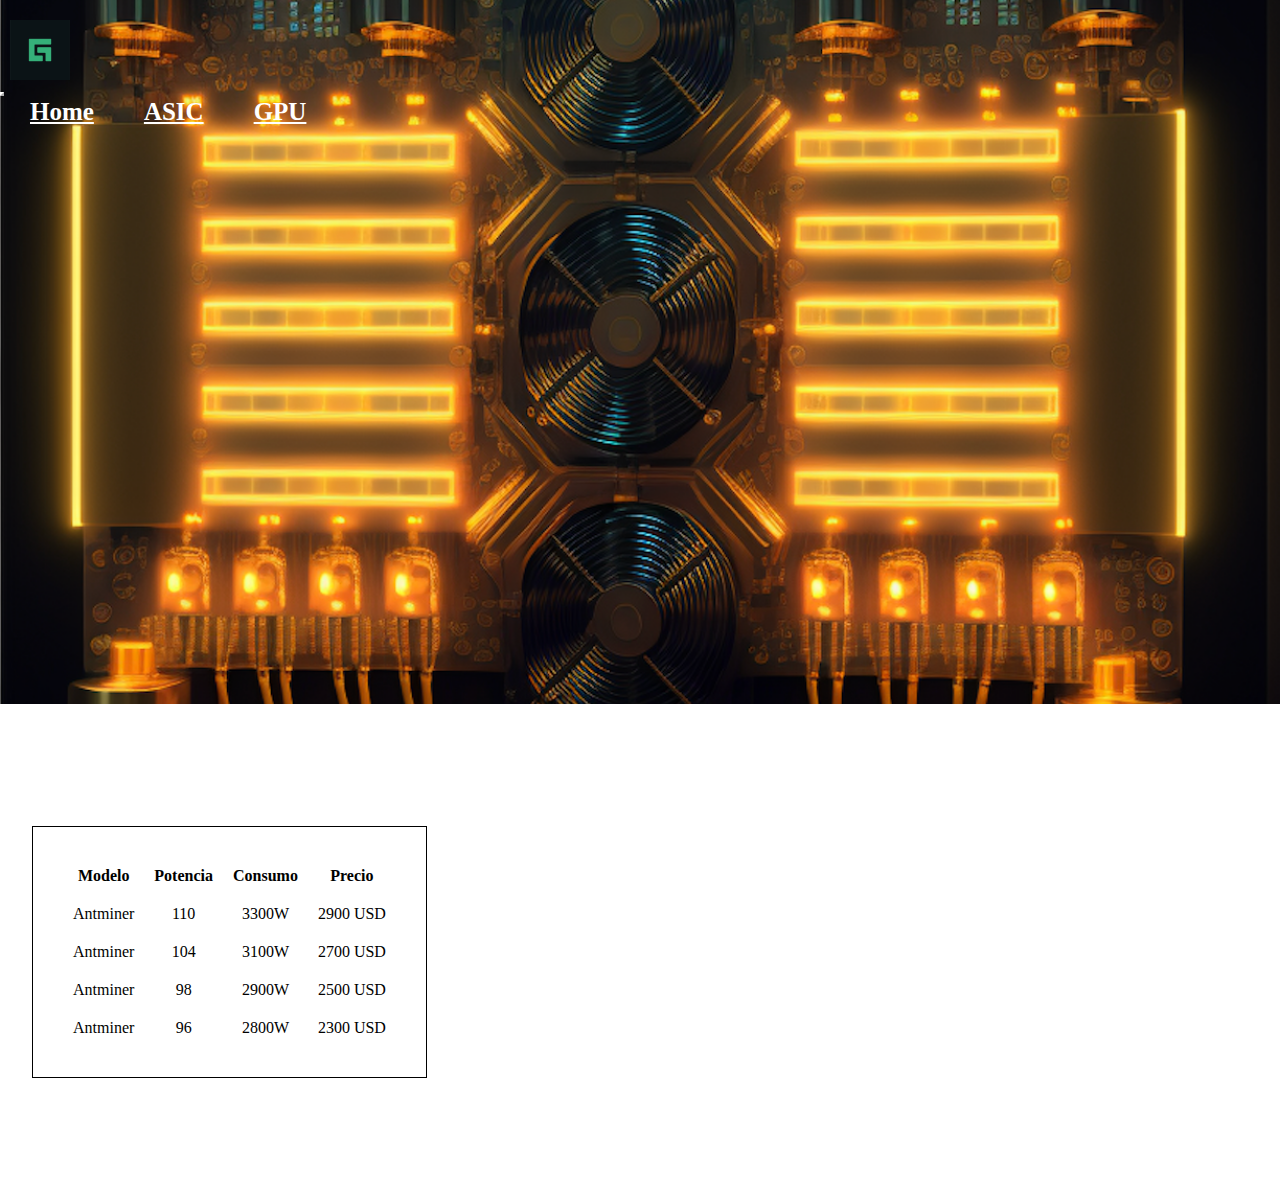
==== pages/asic.html @ 9ba6e0c6 "primera version" ====
<!DOCTYPE html>
<html lang="en">
<head>
    <meta charset="UTF-8">
    <meta http-equiv="X-UA-Compatible" content="IE=edge">
    <meta name="viewport" content="width=device-width, initial-scale=1.0">
    <link href="https://cdn.jsdelivr.net/npm/bootstrap@5.3.0-alpha1/dist/css/bootstrap.min.css" rel="stylesheet" integrity="sha384-GLhlTQ8iRABdZLl6O3oVMWSktQOp6b7In1Zl3/Jr59b6EGGoI1aFkw7cmDA6j6gD" crossorigin="anonymous">
    <link rel="stylesheet" href="../css/estilos.css">
    <title>Document</title>
</head>
<body>
    <header>
      <div class="nav-asic">
        <nav class="navbar navbar-expand-lg navbar-light">
            <div class="container-fluid">
              <a class="navbar-brand me-auto" href="../index.html">
                <img src="../images/Logo2.jpeg" width="60" height="60" alt="">
              </a>    
              <button class="navbar-toggler" type="button" data-bs-toggle="collapse" data-bs-target="#navbarNav" aria-controls="navbarNav" aria-expanded="false" aria-label="Toggle navigation">
                <span class="navbar-toggler-icon"></span>
              </button>
              <div class="collapse navbar-collapse justify-content-end"  id="navbarNav">
                <div class="navbar-nav">
                  <a class="nav-link active" aria-current="page" href="../index.html">Home</a>
                  <a class="nav-link" href="../pages/asic.html">ASIC</a>
                  <a class="nav-link" href="../pages/gpu.html">GPU</a>

                </div>
              </div>
            </div>
        </nav>
    </header>

    <main>

        <section>
            <div class="container-about">
                <div class="us-box">
                    <table class="tabla-asic">
                        <tr>
                            <th>Modelo</th>
                            <th>Potencia</th>
                            <th>Consumo</th>
                            <th>Precio</th>
                        </tr>
                        <tr>
                            <td>Antminer</td>
                            <td>110</td>
                            <td>3300W</td>
                            <td>2900 USD</td>
                        </tr>
                        <tr>
                            <td>Antminer</td>
                            <td>104</td>
                            <td>3100W</td>
                            <td>2700 USD</td>
                        </tr>
                        <tr>
                            <td>Antminer</td>
                            <td>98</td>
                            <td>2900W</td>
                            <td>2500 USD</td>
                        </tr>
                        <tr>
                            <td>Antminer</td>
                            <td>96</td>
                            <td>2800W</td>
                            <td>2300 USD</td>
                        </tr>
                    </table>
                </div>
            
                <div class="caja-prestaciones">
                    <iframe height="300" src="https://www.youtube.com/embed/TpJzR4yf65M" title="Bitmain Antminer S19 Pro 110TH/s Bitcoin Miner" frameborder="0" allow="accelerometer; autoplay; clipboard-write; encrypted-media; gyroscope; picture-in-picture; web-share" allowfullscreen></iframe>
                </div>

            </div>

        </section>
    </main>






    <script src="https://cdn.jsdelivr.net/npm/bootstrap@5.3.0-alpha1/dist/js/bootstrap.bundle.min.js" integrity="sha384-w76AqPfDkMBDXo30jS1Sgez6pr3x5MlQ1ZAGC+nuZB+EYdgRZgiwxhTBTkF7CXvN" crossorigin="anonymous"></script>
</body>
</html>
---- css/estilos.css ----
*{
    padding: 0%;
    margin: 0%;
    box-sizing: border-box;
}


.section-all{
    background-image:url(../images/22076005.jpg);
    background-position: center center;
    background-repeat: no-repeat;
    background-size: 100%;
    height: 55vw;
    width: 100vw;
    display: flex;
    flex-direction: column;
    justify-content: space-between;
}

.nav-asic {
    background-image: url(../images/asic.png);
    background-position: center center;
    background-repeat: no-repeat;
    background-size: 100%;
    height: 55vw;
    width: 100vw;
    display: flex;
    flex-direction: column;
    justify-content: space-between;
}

.nav-gpu {
    background-image: url(../images/gpu.png);
    background-position: center center;
    background-repeat: no-repeat;
    background-size: 100%;
    height: 55vw;
    width: 100vw;
    display: flex;
    flex-direction: column;
    justify-content: space-between;
}

.navbar-light .navbar-toggler-icon {
    border-color: white !important;
}

.navbar {
    padding-top: 20px;
    padding-bottom: 20px;
}
  
.navbar-brand {
    display: flex;
    align-items: center;
}

.navbar-brand img {
    margin-right: 20px;
    margin-left: 10px;
}

.navbar-toggler {
    border-color: white;
}

.navbar-toggler-icon {
    background-image: url('./images/hamburger-menu.png');
    background-repeat: no-repeat;
    width: 20px;
    height: 20px;
}
  
.navbar-toggler:focus .navbar-toggler-icon,
.navbar-toggler:active .navbar-toggler-icon,
.navbar-toggler:hover .navbar-toggler-icon {
    background-image: url('./images/hamburger-menu-hover.png');
}
  
.navbar-nav {
    display: flex;
    align-items: center;
}

.nav-link {
    margin-left: 30px;
    margin-right: 30px;
    color: #fffbfb;
    font-size: 100px;
    font-weight: 600;
}

.navbar-nav .nav-link {
    color: white !important;
    font-size: 25px;
    margin-right: 20px;
    
    
    
}

.navbar-light .navbar-toggler-icon {
    background-image: url("data:image/svg+xml,%3csvg viewBox='0 0 30 30' xmlns='http://www.w3.org/2000/svg'%3e%3cpath stroke='rgba(255, 255, 255, 0.5)' stroke-width='2' stroke-linecap='round' stroke-miterlimit='10' d='M4 7h22M4 15h22M4 23h22'/%3e%3c/svg%3e");
}

.btn {
    font-size: 25px;
    background-color: white;
    color: black;
    border-radius: 1pc;
    margin: 30px 40px 60px;
}

.btn-cont button:hover {
    background-color: rgb(93, 9, 93);
    color: white;
}

.container-start {
    margin: 10px;
    display: flex;
    flex-direction: column;
    align-items: center;
    gap: 24px;
}




@media (max-width: 991.98px) {
    .navbar-collapse {
        background-color: rgba(93, 14, 184, 0.772);
        top: 0;
        left: 0;
        right: 0;
        bottom: 0;
        z-index: 1000;   
    }

    .navbar-nav {
      margin-top: 20px; 
      flex-direction: column;
    }
    .nav-link {
      margin: 0px;
      padding-top: 12px
    }

    .btn-cont {

    }
}

.container {
    overflow: hidden;      
}

.slider {
    animation: slidein 30s linear infinite;
    white-space: nowrap;
}

.logos {
    width: 100%;
    display: inline-block;
}

.logos img {
    width: 50px;
    margin: 0 15px;
}

.fab {
    width: calc(1% / 5);

}

.container-hero {
    margin: 4rem auto ;
    display: flex;
    align-items: center;
    padding: 32px;
  
}

.img-spec {
    margin-bottom: 2rem;
}

.some-text {
    padding-right: 10rem;
    display: flex;
    align-items: center;

}

form{
    display: flex;
    flex-direction: column;
    max-width: 400px;
    font-weight: bold;
}

input{
    padding: 8px;    
    background-color: transparent;
    color: black;
    margin: 10px 0 10px 0 ;
    
}

.btn-2{
    padding: 8px 24px;
    margin: 2rem;
    border-radius: 8pc;
    background-color: transparent;
    color: black;
    font-size: larger;
    font-weight: bolder;
}

.container-about{
    margin:64px 0;
    padding: 32px;
    display: flex;
    align-items: center;
    gap: 32px;

}

.us-box{
    color: black; 
}

.tabla-asic{
    border: 1px solid black;
    padding: 20px;
    text-align: center;
    border-spacing: 20px;     
}



@keyframes slidein {
    from {
      transform: translate3d(0, 0, 0);
    }
    to {
      transform: translate3d(-100%, 0, 0);
    }
}

@keyframes fade-in {
    0% {
      opacity: 0;
    }
    100% {
      opacity: 1;
    }
}
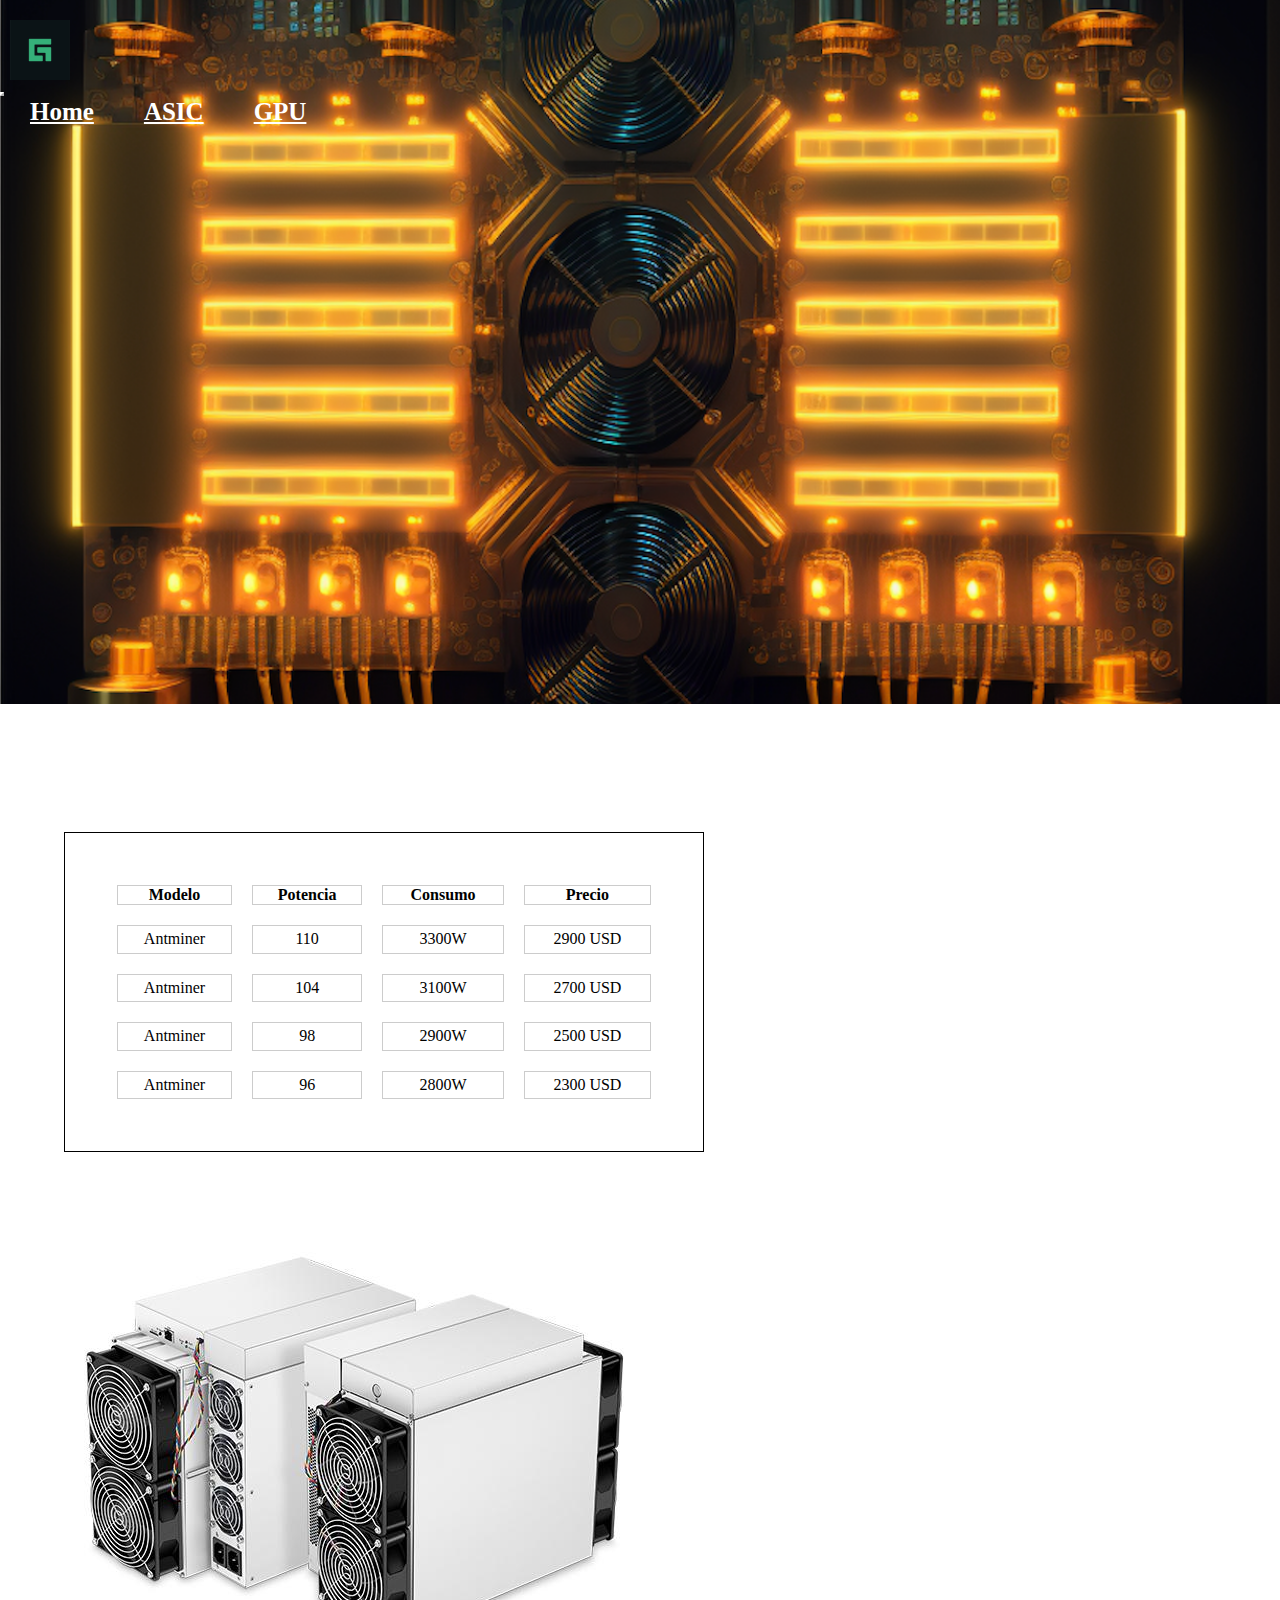
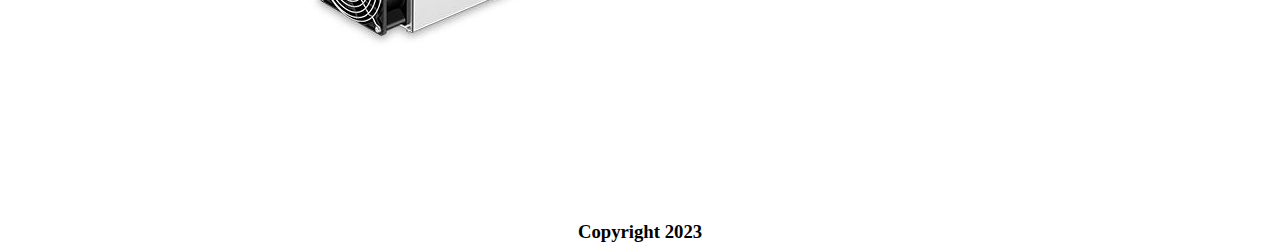
==== commit bfe43f85: "tercera" ====
--- a/pages/asic.html
+++ b/pages/asic.html
@@ -9,81 +9,90 @@
     <title>Document</title>
 </head>
 <body>
-    <header>
-      <div class="nav-asic">
-        <nav class="navbar navbar-expand-lg navbar-light">
-            <div class="container-fluid">
-              <a class="navbar-brand me-auto" href="../index.html">
-                <img src="../images/Logo2.jpeg" width="60" height="60" alt="">
-              </a>    
-              <button class="navbar-toggler" type="button" data-bs-toggle="collapse" data-bs-target="#navbarNav" aria-controls="navbarNav" aria-expanded="false" aria-label="Toggle navigation">
-                <span class="navbar-toggler-icon"></span>
-              </button>
-              <div class="collapse navbar-collapse justify-content-end"  id="navbarNav">
-                <div class="navbar-nav">
-                  <a class="nav-link active" aria-current="page" href="../index.html">Home</a>
-                  <a class="nav-link" href="../pages/asic.html">ASIC</a>
-                  <a class="nav-link" href="../pages/gpu.html">GPU</a>
+        <header>
+        <div class="nav-asic">
+            <nav class="navbar navbar-expand-lg navbar-light">
+                <div class="container-fluid">
+                <a class="navbar-brand me-auto" href="../index.html">
+                    <img src="../images/Logo2.jpeg" width="60" height="60" alt="">
+                </a>    
+                <button class="navbar-toggler" type="button" data-bs-toggle="collapse" data-bs-target="#navbarNav" aria-controls="navbarNav" aria-expanded="false" aria-label="Toggle navigation">
+                    <span class="navbar-toggler-icon"></span>
+                </button>
+                <div class="collapse navbar-collapse justify-content-end"  id="navbarNav">
+                    <div class="navbar-nav">
+                    <a class="nav-link active" aria-current="page" href="../index.html">Home</a>
+                    <a class="nav-link" href="../pages/asic.html">ASIC</a>
+                    <a class="nav-link" href="../pages/gpu.html">GPU</a>
 
+                    </div>
                 </div>
-              </div>
-            </div>
-        </nav>
-    </header>
+                </div>
+            </nav>
+        </header>
 
-    <main>
-
-        <section>
-            <div class="container-about">
-                <div class="us-box">
-                    <table class="tabla-asic">
-                        <tr>
-                            <th>Modelo</th>
-                            <th>Potencia</th>
-                            <th>Consumo</th>
-                            <th>Precio</th>
-                        </tr>
-                        <tr>
-                            <td>Antminer</td>
-                            <td>110</td>
-                            <td>3300W</td>
-                            <td>2900 USD</td>
-                        </tr>
-                        <tr>
-                            <td>Antminer</td>
-                            <td>104</td>
-                            <td>3100W</td>
-                            <td>2700 USD</td>
-                        </tr>
-                        <tr>
-                            <td>Antminer</td>
-                            <td>98</td>
-                            <td>2900W</td>
-                            <td>2500 USD</td>
-                        </tr>
-                        <tr>
-                            <td>Antminer</td>
-                            <td>96</td>
-                            <td>2800W</td>
-                            <td>2300 USD</td>
-                        </tr>
-                    </table>
+        <main class="container-about">
+            <section class="us-row">
+                <div class="row align-items-center">
+                        <div class="col-md-6">
+                            <div class="us-box">
+                                <table class="tabla-asic">
+                                    <thead>
+                                        <tr>
+                                            <th>Modelo</th>
+                                            <th>Potencia</th>
+                                            <th>Consumo</th>
+                                            <th>Precio</th>
+                                        </tr>
+                                    </thead>
+                                    <tbody class="table-group-divider">
+                                        <tr>
+                                            <td>Antminer</td>
+                                            <td>110</td>
+                                            <td>3300W</td>
+                                            <td>2900 USD</td>
+                                        </tr>
+                                        <tr>
+                                            <td>Antminer</td>
+                                            <td>104</td>
+                                            <td>3100W</td>
+                                            <td>2700 USD</td>
+                                        </tr>
+                                        <tr>
+                                            <td>Antminer</td>
+                                            <td>98</td>
+                                            <td>2900W</td>
+                                            <td>2500 USD</td>
+                                        </tr>
+                                        <tr>
+                                            <td>Antminer</td>
+                                            <td>96</td>
+                                            <td>2800W</td>
+                                            <td>2300 USD</td>
+                                        </tr>
+                                    </tbody>
+                                </table>
+                            </div>
+                        </div>
+                        <div class="col-md-6">
+                            <div class="image-asic">
+                                <img src="../images/1858fd49-a873-4649-a299-a3254d618a24_540.jpg" alt="">
+                            </div>
+                        </div>
                 </div>
-            
-                <div class="caja-prestaciones">
-                    <iframe height="300" src="https://www.youtube.com/embed/TpJzR4yf65M" title="Bitmain Antminer S19 Pro 110TH/s Bitcoin Miner" frameborder="0" allow="accelerometer; autoplay; clipboard-write; encrypted-media; gyroscope; picture-in-picture; web-share" allowfullscreen></iframe>
-                </div>
-
-            </div>
-
-        </section>
-    </main>
-
-
-
-
-
-
-    <script src="https://cdn.jsdelivr.net/npm/bootstrap@5.3.0-alpha1/dist/js/bootstrap.bundle.min.js" integrity="sha384-w76AqPfDkMBDXo30jS1Sgez6pr3x5MlQ1ZAGC+nuZB+EYdgRZgiwxhTBTkF7CXvN" crossorigin="anonymous"></script>
+                
+ 
+            </section>
+        </main>
+    
+        <footer>
+            <section class="container">
+                <h3>Copyright 2023</h3>       </section>
+          </footer>
+    
+    
+    
+    
+        <script src="https://cdn.jsdelivr.net/npm/bootstrap@5.3.0-alpha1/dist/js/bootstrap.bundle.min.js" integrity="sha384-w76AqPfDkMBDXo30jS1Sgez6pr3x5MlQ1ZAGC+nuZB+EYdgRZgiwxhTBTkF7CXvN" crossorigin="anonymous"></script>
 </body>
 </html>--- a/css/estilos.css
+++ b/css/estilos.css
@@ -103,12 +103,15 @@
     background-image: url("data:image/svg+xml,%3csvg viewBox='0 0 30 30' xmlns='http://www.w3.org/2000/svg'%3e%3cpath stroke='rgba(255, 255, 255, 0.5)' stroke-width='2' stroke-linecap='round' stroke-miterlimit='10' d='M4 7h22M4 15h22M4 23h22'/%3e%3c/svg%3e");
 }
 
+
+
 .btn {
     font-size: 25px;
     background-color: white;
     color: black;
     border-radius: 1pc;
     margin: 30px 40px 60px;
+
 }
 
 .btn-cont button:hover {
@@ -127,9 +130,9 @@
 
 
 
-@media (max-width: 991.98px) {
+@media (max-width: 991px) {
     .navbar-collapse {
-        background-color: rgba(93, 14, 184, 0.772);
+        background-color: rgba(182, 182, 220, 0.772);
         top: 0;
         left: 0;
         right: 0;
@@ -146,13 +149,33 @@
       padding-top: 12px
     }
 
-    .btn-cont {
-
+    .btn {
+        padding: 8px 16px;
+        font-size: 14px;
+    }
+
+    .text-center {
+        font-size: 15px;
+    }
+
+    .us-row .row {
+        flex-direction: column;
     }
 }
 
 .container {
-    overflow: hidden;      
+    display: flex;
+    flex-direction: column;
+    align-items: center;
+    justify-content: center;
+ 
+}
+
+.form-full {
+    display: inline-block;
+    width: 100px;
+    text-align: left;
+   
 }
 
 .slider {
@@ -232,14 +255,49 @@
     color: black; 
 }
 
-.tabla-asic{
+.tabla-asic {
+    margin: 2rem;
     border: 1px solid black;
-    padding: 20px;
+    width: 40rem;
+    height: 20rem;
+    padding: 2rem;
     text-align: center;
     border-spacing: 20px;     
 }
 
-
+.tabla-asic th, .tabla-asic td {
+    border: 1px solid #ccc;
+}
+
+.tabla-gpu{
+    margin: 2rem;
+    border: 1px solid black;
+    width: 40rem;
+    height: 20rem;
+    padding: 2rem;
+    text-align: center;
+    border-spacing: 20px;     
+}
+
+.tabla-gpu th, .tabla-gpu td {
+    border: 1px solid #ccc;
+}
+
+.image-asic {
+    margin: 2rem;
+    padding: 20px;
+    display: flex;
+    align-items: center;
+    
+}
+
+.image-gpu {
+    margin: 2rem;
+    padding: 20px;
+    display: flex;
+    align-items: center;
+    
+}
 
 @keyframes slidein {
     from {
